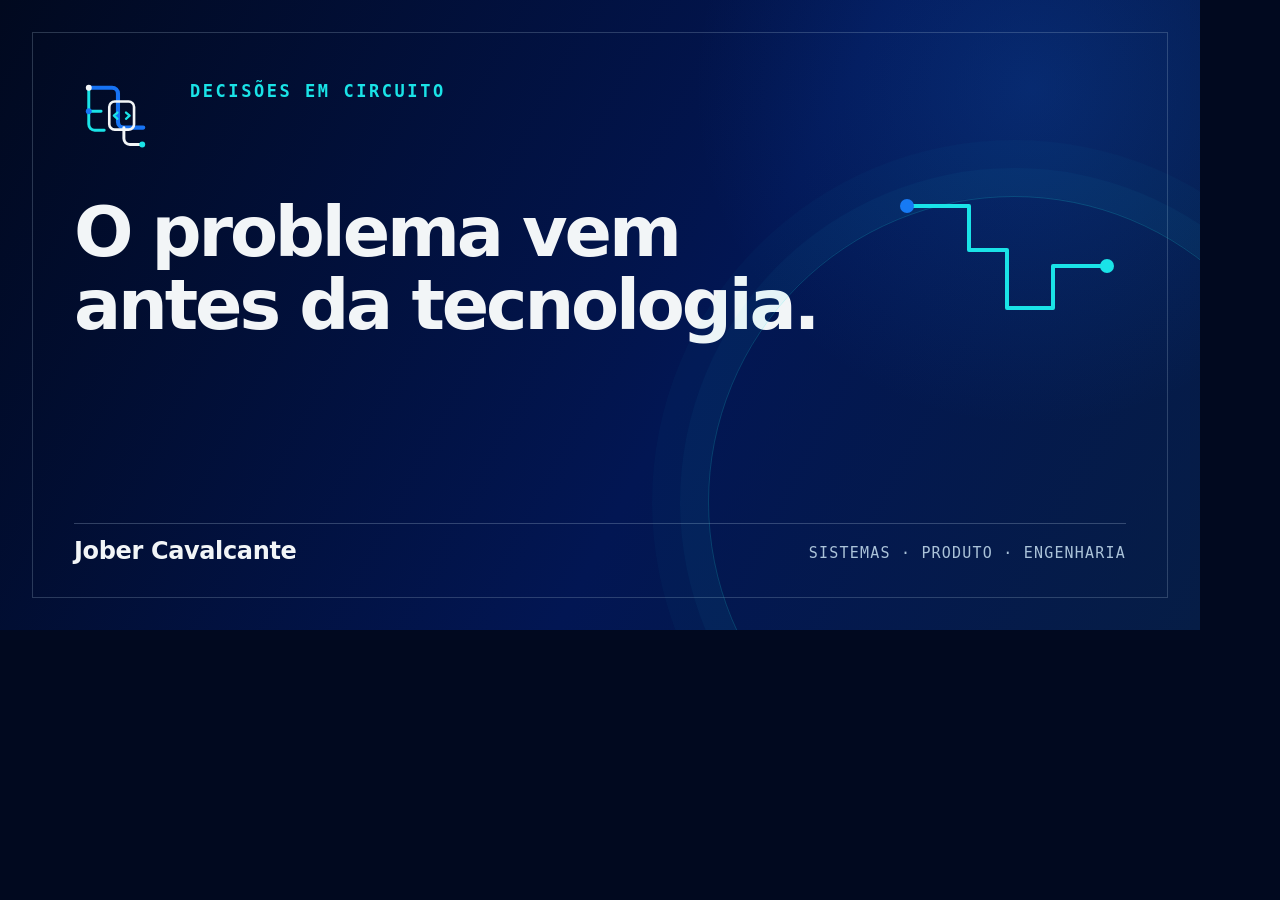
==== site/og.html @ 7ea5ad7b "feat: adiciona metadados e imagem de compartilhamento" ====
<!doctype html>
<html lang="pt-BR">
<head>
  <meta charset="utf-8">
  <title>Jober Cavalcante — O problema vem antes da tecnologia.</title>
  <meta name="viewport" content="width=1200, height=630">
  <style>
    :root {
      color-scheme: dark;
      --ink: #01091F;
      --ink-soft: #021653;
      --surface: #061D46;
      --surface-raised: #0A2855;
      --electric: #1773F4;
      --cyan: #1AE3E7;
      --text: #F2F5F7;
      --muted: #ABC3D9;
      --dim: #7897B6;
      --heading: "Segoe UI", "Avenir Next", ui-rounded, system-ui, sans-serif;
      --body: system-ui, sans-serif;
      --mono: ui-monospace, "Cascadia Code", "SFMono-Regular", Consolas, monospace;
    }

    * { box-sizing: border-box; }

    html, body {
      width: 1200px;
      height: 630px;
      margin: 0;
      overflow: hidden;
      background: var(--ink);
    }

    body {
      color: var(--text);
      font-family: var(--body);
    }

    .og {
      position: relative;
      width: 1200px;
      height: 630px;
      overflow: hidden;
      isolation: isolate;
      background:
        radial-gradient(circle at 86% 14%, rgba(23, 115, 244, .20), transparent 29%),
        linear-gradient(118deg, var(--ink) 0%, var(--ink-soft) 58%, var(--surface) 100%);
    }

    .og::before {
      position: absolute;
      inset: 32px;
      border: 1px solid rgba(171, 195, 217, .24);
      content: "";
    }

    .og::after {
      position: absolute;
      right: -120px;
      bottom: -178px;
      width: 610px;
      height: 610px;
      border: 1px solid rgba(26, 227, 231, .20);
      border-radius: 50%;
      box-shadow: 0 0 0 28px rgba(26, 227, 231, .035), 0 0 0 56px rgba(26, 227, 231, .025);
      content: "";
    }

    .mark {
      position: absolute;
      top: 72px;
      left: 74px;
      width: 84px;
      height: 84px;
    }

    .kicker {
      position: absolute;
      top: 80px;
      left: 190px;
      margin: 0;
      color: var(--cyan);
      font-family: var(--mono);
      font-size: 17px;
      font-weight: 700;
      letter-spacing: .15em;
      line-height: 1.3;
      text-transform: uppercase;
    }

    h1 {
      position: absolute;
      top: 196px;
      left: 74px;
      width: 780px;
      margin: 0;
      color: var(--text);
      font-family: var(--heading);
      font-size: 70px;
      font-weight: 700;
      letter-spacing: -.045em;
      line-height: 1.04;
    }

    .trace {
      position: absolute;
      top: 178px;
      right: 78px;
      width: 230px;
      height: 180px;
    }

    .trace path {
      fill: none;
      stroke: var(--cyan);
      stroke-linecap: round;
      stroke-linejoin: round;
      stroke-width: 4;
    }

    .trace circle:first-of-type { fill: var(--electric); }
    .trace circle:last-of-type { fill: var(--cyan); }

    .rule {
      position: absolute;
      right: 74px;
      bottom: 106px;
      left: 74px;
      height: 1px;
      background: rgba(171, 195, 217, .28);
    }

    .name {
      position: absolute;
      bottom: 65px;
      left: 74px;
      margin: 0;
      color: var(--text);
      font-family: var(--heading);
      font-size: 24px;
      font-weight: 700;
      letter-spacing: -.015em;
    }

    .descriptor {
      position: absolute;
      right: 74px;
      bottom: 68px;
      margin: 0;
      color: var(--muted);
      font-family: var(--mono);
      font-size: 15px;
      letter-spacing: .08em;
      text-transform: uppercase;
    }
  </style>
</head>
<body>
  <main class="og" aria-label="Jober Cavalcante — O problema vem antes da tecnologia.">
    <img class="mark" src="assets/brand/logo-mark.svg" width="84" height="84" alt="">
    <p class="kicker">Decisões em circuito</p>
    <h1>O problema vem antes da tecnologia.</h1>
    <svg class="trace" viewBox="0 0 230 180" aria-hidden="true">
      <path d="M15 28h62v44h38v58h46v-42h54" />
      <circle cx="15" cy="28" r="7" />
      <circle cx="215" cy="88" r="7" />
    </svg>
    <div class="rule"></div>
    <p class="name">Jober Cavalcante</p>
    <p class="descriptor">Sistemas · produto · engenharia</p>
  </main>
</body>
</html>
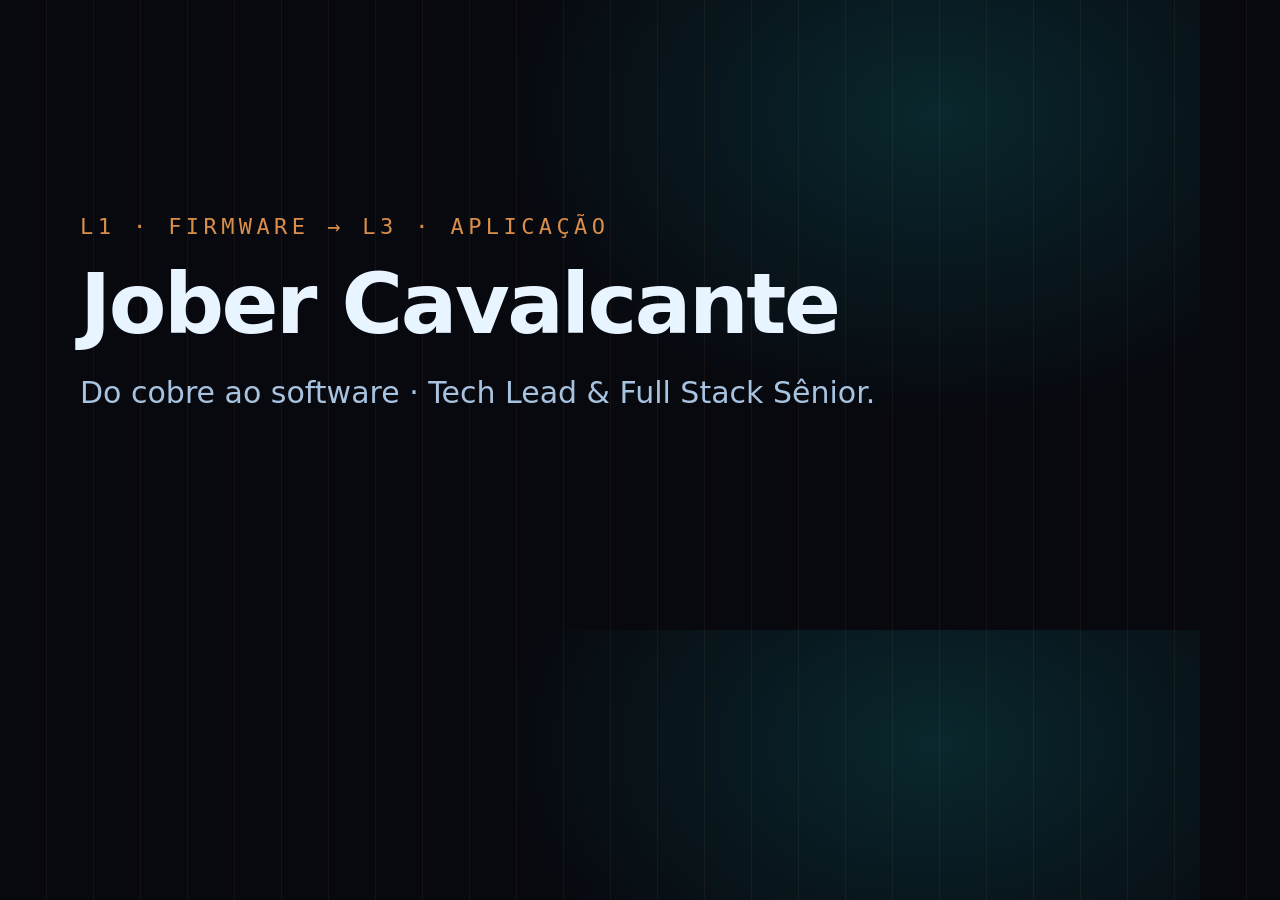
==== commit 054f5fbc: "feat: landing 'A Placa do Engenheiro' · identidade PCB, trace scroll-driven, bancada, IA como engenh" ====
--- a/site/og.html
+++ b/site/og.html
@@ -1,173 +1,32 @@
-<!doctype html>
+<!DOCTYPE html>
 <html lang="pt-BR">
 <head>
-  <meta charset="utf-8">
-  <title>Jober Cavalcante — O problema vem antes da tecnologia.</title>
-  <meta name="viewport" content="width=1200, height=630">
-  <style>
-    :root {
-      color-scheme: dark;
-      --ink: #01091F;
-      --ink-soft: #021653;
-      --surface: #061D46;
-      --surface-raised: #0A2855;
-      --electric: #1773F4;
-      --cyan: #1AE3E7;
-      --text: #F2F5F7;
-      --muted: #ABC3D9;
-      --dim: #7897B6;
-      --heading: "Segoe UI", "Avenir Next", ui-rounded, system-ui, sans-serif;
-      --body: system-ui, sans-serif;
-      --mono: ui-monospace, "Cascadia Code", "SFMono-Regular", Consolas, monospace;
-    }
-
-    * { box-sizing: border-box; }
-
-    html, body {
-      width: 1200px;
-      height: 630px;
-      margin: 0;
-      overflow: hidden;
-      background: var(--ink);
-    }
-
-    body {
-      color: var(--text);
-      font-family: var(--body);
-    }
-
-    .og {
-      position: relative;
-      width: 1200px;
-      height: 630px;
-      overflow: hidden;
-      isolation: isolate;
-      background:
-        radial-gradient(circle at 86% 14%, rgba(23, 115, 244, .20), transparent 29%),
-        linear-gradient(118deg, var(--ink) 0%, var(--ink-soft) 58%, var(--surface) 100%);
-    }
-
-    .og::before {
-      position: absolute;
-      inset: 32px;
-      border: 1px solid rgba(171, 195, 217, .24);
-      content: "";
-    }
-
-    .og::after {
-      position: absolute;
-      right: -120px;
-      bottom: -178px;
-      width: 610px;
-      height: 610px;
-      border: 1px solid rgba(26, 227, 231, .20);
-      border-radius: 50%;
-      box-shadow: 0 0 0 28px rgba(26, 227, 231, .035), 0 0 0 56px rgba(26, 227, 231, .025);
-      content: "";
-    }
-
-    .mark {
-      position: absolute;
-      top: 72px;
-      left: 74px;
-      width: 84px;
-      height: 84px;
-    }
-
-    .kicker {
-      position: absolute;
-      top: 80px;
-      left: 190px;
-      margin: 0;
-      color: var(--cyan);
-      font-family: var(--mono);
-      font-size: 17px;
-      font-weight: 700;
-      letter-spacing: .15em;
-      line-height: 1.3;
-      text-transform: uppercase;
-    }
-
-    h1 {
-      position: absolute;
-      top: 196px;
-      left: 74px;
-      width: 780px;
-      margin: 0;
-      color: var(--text);
-      font-family: var(--heading);
-      font-size: 70px;
-      font-weight: 700;
-      letter-spacing: -.045em;
-      line-height: 1.04;
-    }
-
-    .trace {
-      position: absolute;
-      top: 178px;
-      right: 78px;
-      width: 230px;
-      height: 180px;
-    }
-
-    .trace path {
-      fill: none;
-      stroke: var(--cyan);
-      stroke-linecap: round;
-      stroke-linejoin: round;
-      stroke-width: 4;
-    }
-
-    .trace circle:first-of-type { fill: var(--electric); }
-    .trace circle:last-of-type { fill: var(--cyan); }
-
-    .rule {
-      position: absolute;
-      right: 74px;
-      bottom: 106px;
-      left: 74px;
-      height: 1px;
-      background: rgba(171, 195, 217, .28);
-    }
-
-    .name {
-      position: absolute;
-      bottom: 65px;
-      left: 74px;
-      margin: 0;
-      color: var(--text);
-      font-family: var(--heading);
-      font-size: 24px;
-      font-weight: 700;
-      letter-spacing: -.015em;
-    }
-
-    .descriptor {
-      position: absolute;
-      right: 74px;
-      bottom: 68px;
-      margin: 0;
-      color: var(--muted);
-      font-family: var(--mono);
-      font-size: 15px;
-      letter-spacing: .08em;
-      text-transform: uppercase;
-    }
-  </style>
+<meta charset="UTF-8">
+<title>OG · Jober Cavalcante</title>
+<style>
+  * { margin: 0; box-sizing: border-box; }
+  html, body { width: 1200px; height: 630px; overflow: hidden; }
+  body {
+    display: flex; flex-direction: column; justify-content: center; gap: 24px;
+    padding: 80px;
+    background:
+      radial-gradient(60% 80% at 78% 18%, rgba(26, 227, 231, .14), transparent 60%),
+      repeating-linear-gradient(90deg, transparent 0 46px, rgba(217, 142, 74, .07) 46px 47px),
+      #07090f;
+    font-family: "Space Grotesk", "Avenir Next", "Segoe UI", system-ui, sans-serif;
+    color: #e8f4ff;
+  }
+  .kicker {
+    font: 500 22px/1 "JetBrains Mono", "Cascadia Mono", ui-monospace, monospace;
+    letter-spacing: .2em; text-transform: uppercase; color: #d98e4a;
+  }
+  h1 { font-size: 84px; line-height: 1.02; letter-spacing: -.03em; }
+  p { font: 400 30px/1.4 "Manrope", "Segoe UI", system-ui, sans-serif; color: #a8c3df; max-width: 860px; }
+</style>
 </head>
 <body>
-  <main class="og" aria-label="Jober Cavalcante — O problema vem antes da tecnologia.">
-    <img class="mark" src="assets/brand/logo-mark.svg" width="84" height="84" alt="">
-    <p class="kicker">Decisões em circuito</p>
-    <h1>O problema vem antes da tecnologia.</h1>
-    <svg class="trace" viewBox="0 0 230 180" aria-hidden="true">
-      <path d="M15 28h62v44h38v58h46v-42h54" />
-      <circle cx="15" cy="28" r="7" />
-      <circle cx="215" cy="88" r="7" />
-    </svg>
-    <div class="rule"></div>
-    <p class="name">Jober Cavalcante</p>
-    <p class="descriptor">Sistemas · produto · engenharia</p>
-  </main>
+  <span class="kicker">L1 · firmware → L3 · aplicação</span>
+  <h1>Jober Cavalcante</h1>
+  <p>Do cobre ao software · Tech Lead &amp; Full Stack Sênior.</p>
 </body>
 </html>
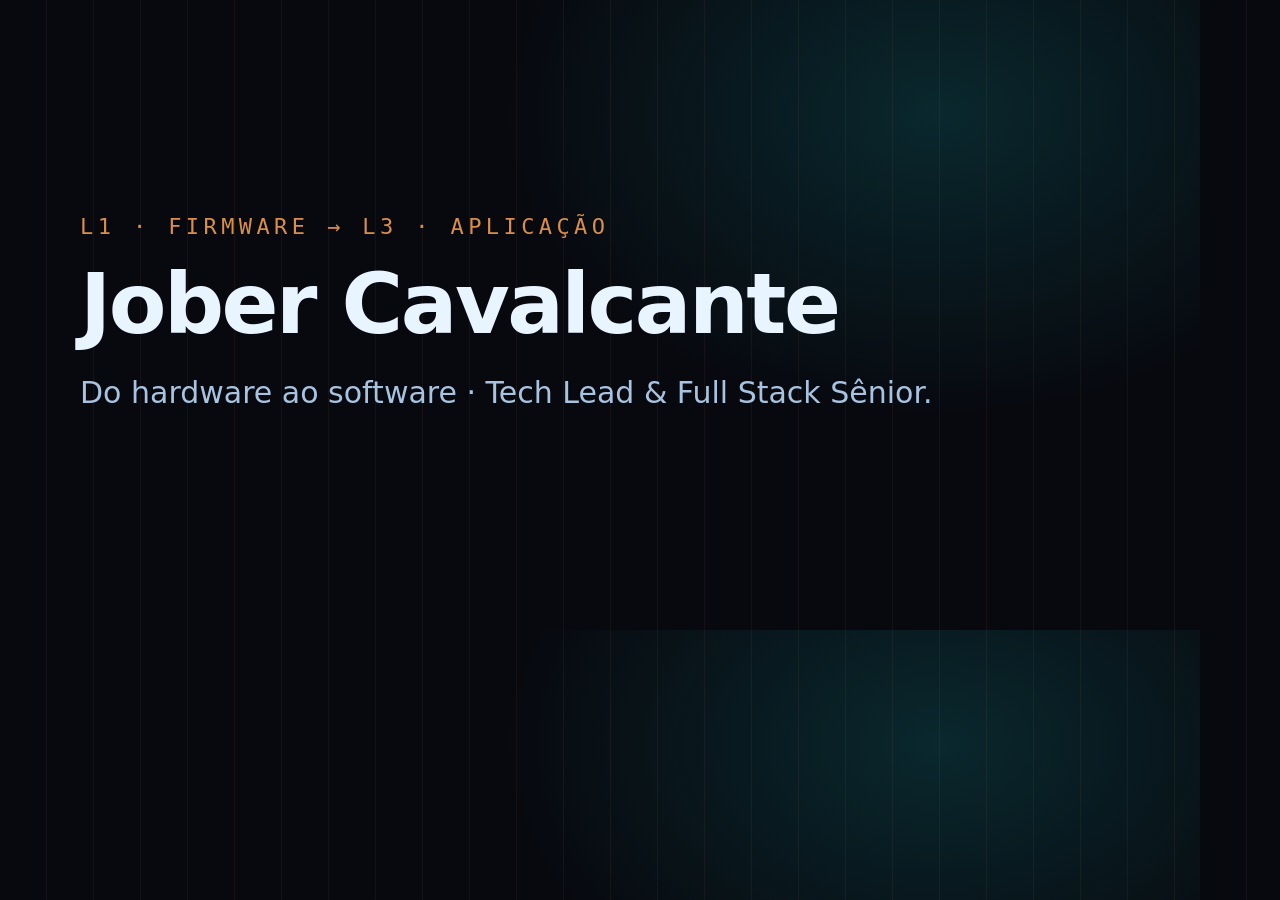
==== commit 6e0a4a2f: "Simplifica linguagem do cobre ao software para termos mais diretos" ====
--- a/site/og.html
+++ b/site/og.html
@@ -27,6 +27,6 @@
 <body>
   <span class="kicker">L1 · firmware → L3 · aplicação</span>
   <h1>Jober Cavalcante</h1>
-  <p>Do cobre ao software · Tech Lead &amp; Full Stack Sênior.</p>
+  <p>Do hardware ao software · Tech Lead &amp; Full Stack Sênior.</p>
 </body>
 </html>
